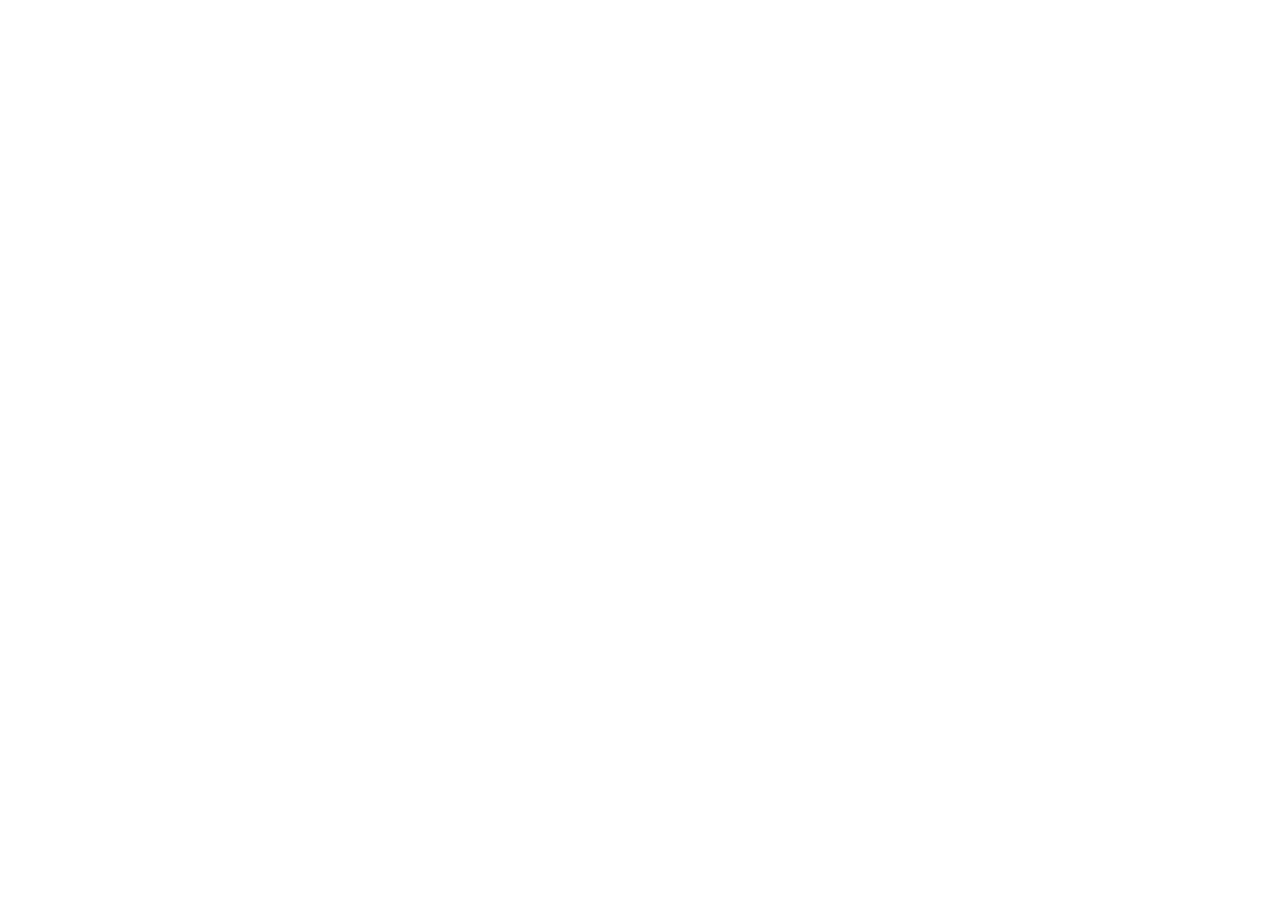
==== index.html @ eb6d0e7c "initial push" ====
<!DOCTYPE html>
<html lang="en">
<head>
    <meta charset="UTF-8">
    <meta name="viewport" content="width=device-width, initial-scale=1.0">
    <title>Calculator</title>
    <link rel="stylesheet" href="style.css">
</head>
<body>
    <div class="container">
        <div class="calculator">
         
        </div>
    </div>
</body>
</html>
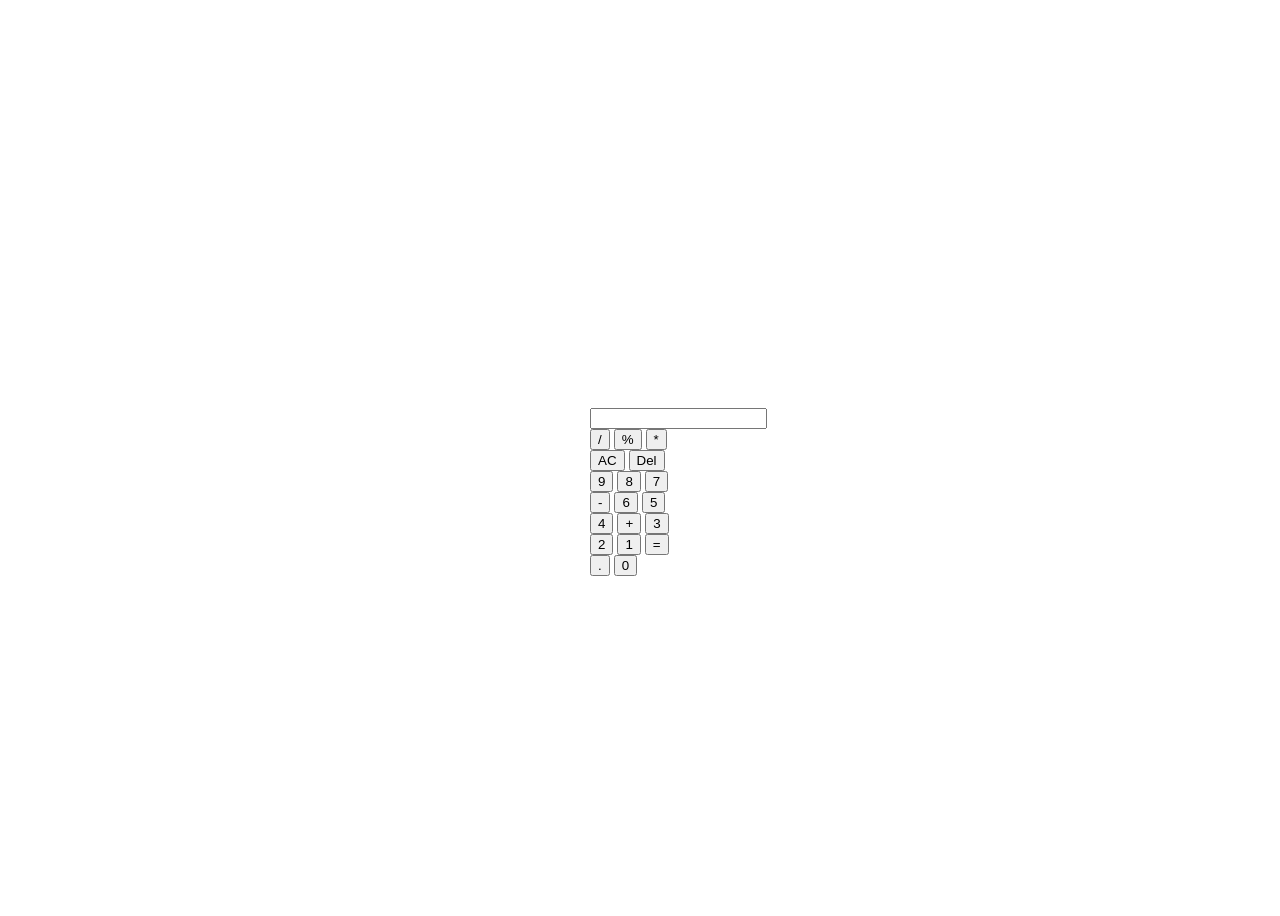
==== commit 43f22be4: "woking" ====
--- a/index.html
+++ b/index.html
@@ -9,8 +9,37 @@
 <body>
     <div class="container">
         <div class="calculator">
+         <input type="text" id="display" readonly>
+
          
+         <div class="btns">
+            <button onclick="addToDisplay('/')">/</button>
+            <button onclick="percentage()">%</button>
+            <!-- <button onclick="addToDisplay('()')">()</button> -->
+            <button onclick="addToDisplay('*')">*</button>
+            <button onclick="clearDisplay()">AC</button>
+            <button onclick="del()">Del</button>
+            <button onclick="addToDisplay('9')">9</button>
+            <button onclick="addToDisplay('8')">8</button>
+            <button onclick="addToDisplay('7')">7</button>
+            <button onclick="addToDisplay('-')">-</button>
+            <button onclick="addToDisplay('6')">6</button>
+            <button onclick="addToDisplay('5')">5</button>
+            <button onclick="addToDisplay('4')">4</button>
+            <button onclick="addToDisplay('+')">+</button>
+            <button onclick="addToDisplay('3')">3</button>
+            <button onclick="addToDisplay('2')">2</button>
+            <button onclick="addToDisplay('1')">1</button>
+            <button onclick="calculate()">=</button>
+            <button onclick="addToDisplay('.')">.</button>
+            <button onclick="addToDisplay('0')">0</button>
+            
+         </div>
+
         </div>
     </div>
+
+
+    <script src="/script.js"></script>
 </body>
 </html>
--- a/style.css
+++ b/style.css
@@ -0,0 +1,19 @@
+.container{
+    height: 100vh;
+    display: flex;
+    justify-content: center;
+    align-items: center;
+}
+
+.calculator{
+    height: 100px;
+    width: 100px;
+    border-radius: 50%;
+    border: none;
+}
+
+.btns{
+   
+    height: 100px;
+    width: 100px; 
+}
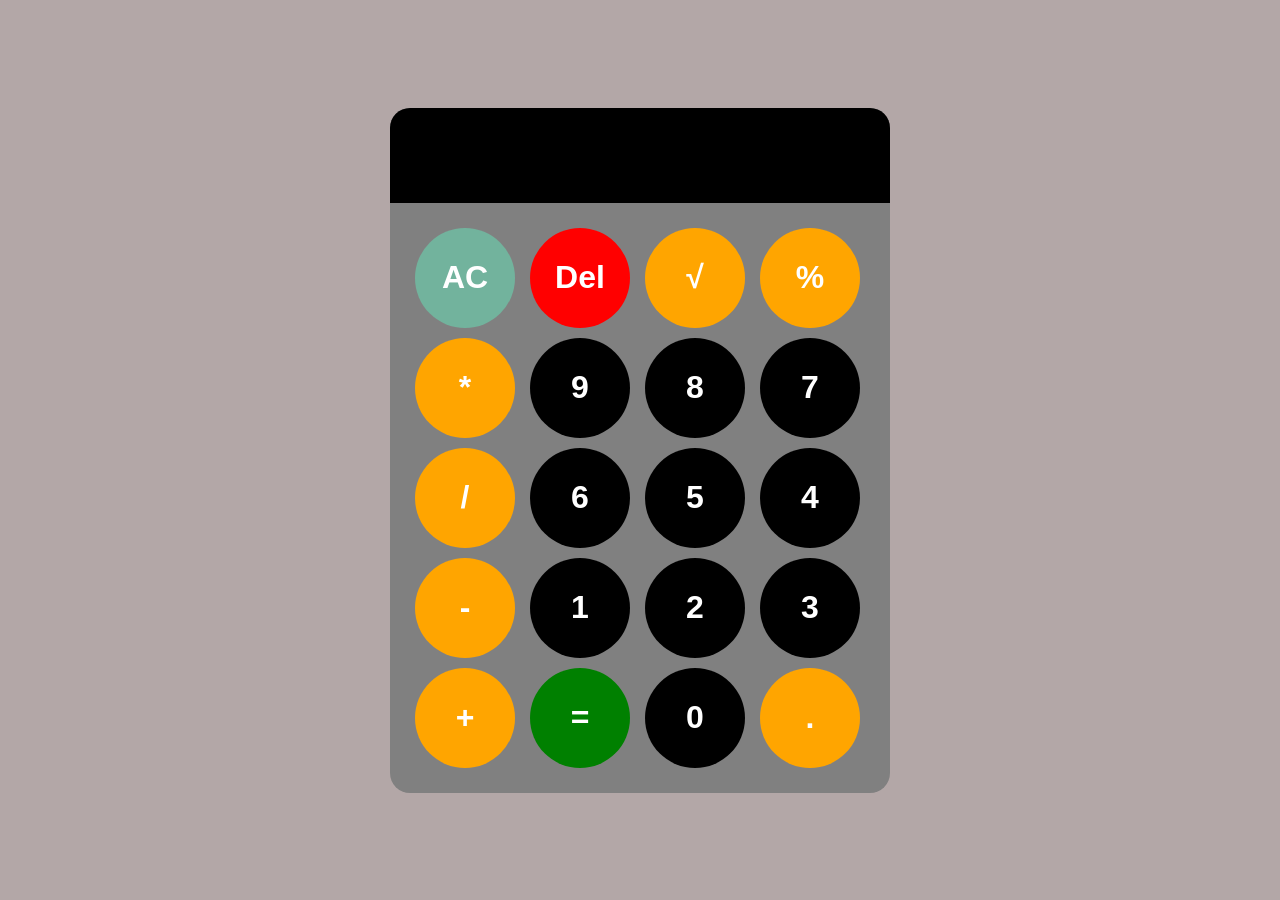
==== commit ae70dee5: "style" ====
--- a/index.html
+++ b/index.html
@@ -1,45 +1,44 @@
 <!DOCTYPE html>
 <html lang="en">
-<head>
-    <meta charset="UTF-8">
-    <meta name="viewport" content="width=device-width, initial-scale=1.0">
+  <head>
+    <meta charset="UTF-8" />
+    <meta name="viewport" content="width=device-width, initial-scale=1.0" />
     <title>Calculator</title>
-    <link rel="stylesheet" href="style.css">
-</head>
-<body>
+    <link rel="stylesheet" href="style.css" />
+  </head>
+  <body>
     <div class="container">
-        <div class="calculator">
-         <input type="text" id="display" readonly>
+      <div class="calculator">
+        <input type="text" id="display" readonly />
 
-         
-         <div class="btns">
-            <button onclick="addToDisplay('/')">/</button>
-            <button onclick="percentage()">%</button>
-            <!-- <button onclick="addToDisplay('()')">()</button> -->
-            <button onclick="addToDisplay('*')">*</button>
-            <button onclick="clearDisplay()">AC</button>
-            <button onclick="del()">Del</button>
-            <button onclick="addToDisplay('9')">9</button>
-            <button onclick="addToDisplay('8')">8</button>
-            <button onclick="addToDisplay('7')">7</button>
-            <button onclick="addToDisplay('-')">-</button>
-            <button onclick="addToDisplay('6')">6</button>
-            <button onclick="addToDisplay('5')">5</button>
-            <button onclick="addToDisplay('4')">4</button>
-            <button onclick="addToDisplay('+')">+</button>
-            <button onclick="addToDisplay('3')">3</button>
-            <button onclick="addToDisplay('2')">2</button>
-            <button onclick="addToDisplay('1')">1</button>
-            <button onclick="calculate()">=</button>
-            <button onclick="addToDisplay('.')">.</button>
-            <button onclick="addToDisplay('0')">0</button>
-            
-         </div>
+        <div class="btns">
+          <button onclick="clearDisplay()" id="clear">AC</button
+          ><button onclick="del()" id="del">Del</button>
 
+          <button onclick="sqrt()" class="operator">&radic;</button>
+          <button onclick="percentage()" class="operator">%</button>
+          <button onclick="addToDisplay('*')" class="operator">*</button>
+          <button onclick="addToDisplay('9')">9</button>
+          <button onclick="addToDisplay('8')">8</button>
+          <button onclick="addToDisplay('7')">7</button>
+          <button onclick="addToDisplay('/')" class="operator">/</button>
+          <button onclick="addToDisplay('6')">6</button>
+          <button onclick="addToDisplay('5')">5</button>
+          <button onclick="addToDisplay('4')">4</button>
+          <button onclick="addToDisplay('-')" class="operator">-</button>
+
+          <button onclick="addToDisplay('1')">1</button>
+          <button onclick="addToDisplay('2')">2</button>
+          <button onclick="addToDisplay('3')">3</button
+          ><button onclick="addToDisplay('+')" class="operator">+</button>
+          <button onclick="calculate()" id="equal" class="operator">=</button>
+          <button onclick="addToDisplay('0')">0</button>
+
+          <button onclick="addToDisplay('.')" class="operator">.</button>
         </div>
+      </div>
     </div>
 
-
     <script src="/script.js"></script>
-</body>
-</html>+  </body>
+</html>
--- a/style.css
+++ b/style.css
@@ -1,19 +1,94 @@
-.container{
-    height: 100vh;
+button{
+width: 100px;
+height: 100px;
+border-radius: 50px;
+border: none;
+background-color:black;
+color: white;
+font-size: 2rem;
+font-weight: bold;
+cursor: pointer;
+}
+
+button:hover{
+    background-color: rgb(44, 41, 41);
+}
+
+button:active{
+    background-color: rgb(97, 57, 57);
+}
+
+.btns{
+    display: grid;
+    grid-template-columns: repeat(4,1fr);
+    gap: 10px;
+    padding: 25px;
+}
+
+.calculator{
+    font-family: Arial, Helvetica, sans-serif;
+    background-color: grey;
+    border-radius: 20px;
+    max-width: 500px;
+    overflow: hidden;
+
+}
+
+#display{
+    width: 100%;
+    padding: 20px;
+    font-size: 3rem;
+    text-align: left;
+    border: none;
+    background-color: black;
+    color: white;
+}
+
+body{
+    margin: 0;
     display: flex;
     justify-content: center;
     align-items: center;
+height: 100vh;
+background-color: rgb(179, 167, 167);
 }
 
-.calculator{
-    height: 100px;
-    width: 100px;
-    border-radius: 50%;
-    border: none;
+.operator{
+    background-color: orange;
 }
 
-.btns{
-   
-    height: 100px;
-    width: 100px; 
-}+#equal{
+    background-color:green;
+}
+
+#equal:hover{
+    background-color: rgb(44, 41, 41);
+}
+
+#equal:active{
+    background-color: rgb(97, 57, 57);
+}
+
+#del{
+    background-color: red;
+}
+
+#del:hover{
+    background-color: rgb(44, 41, 41);
+}
+
+#del:active{
+    background-color: rgb(97, 57, 57);
+}
+
+#clear{
+    background-color: rgb(114, 179, 157);
+}
+
+#clear:hover{
+    background-color: rgb(44, 41, 41);
+}
+
+#clear:active{
+    background-color: rgb(97, 57, 57);
+}
